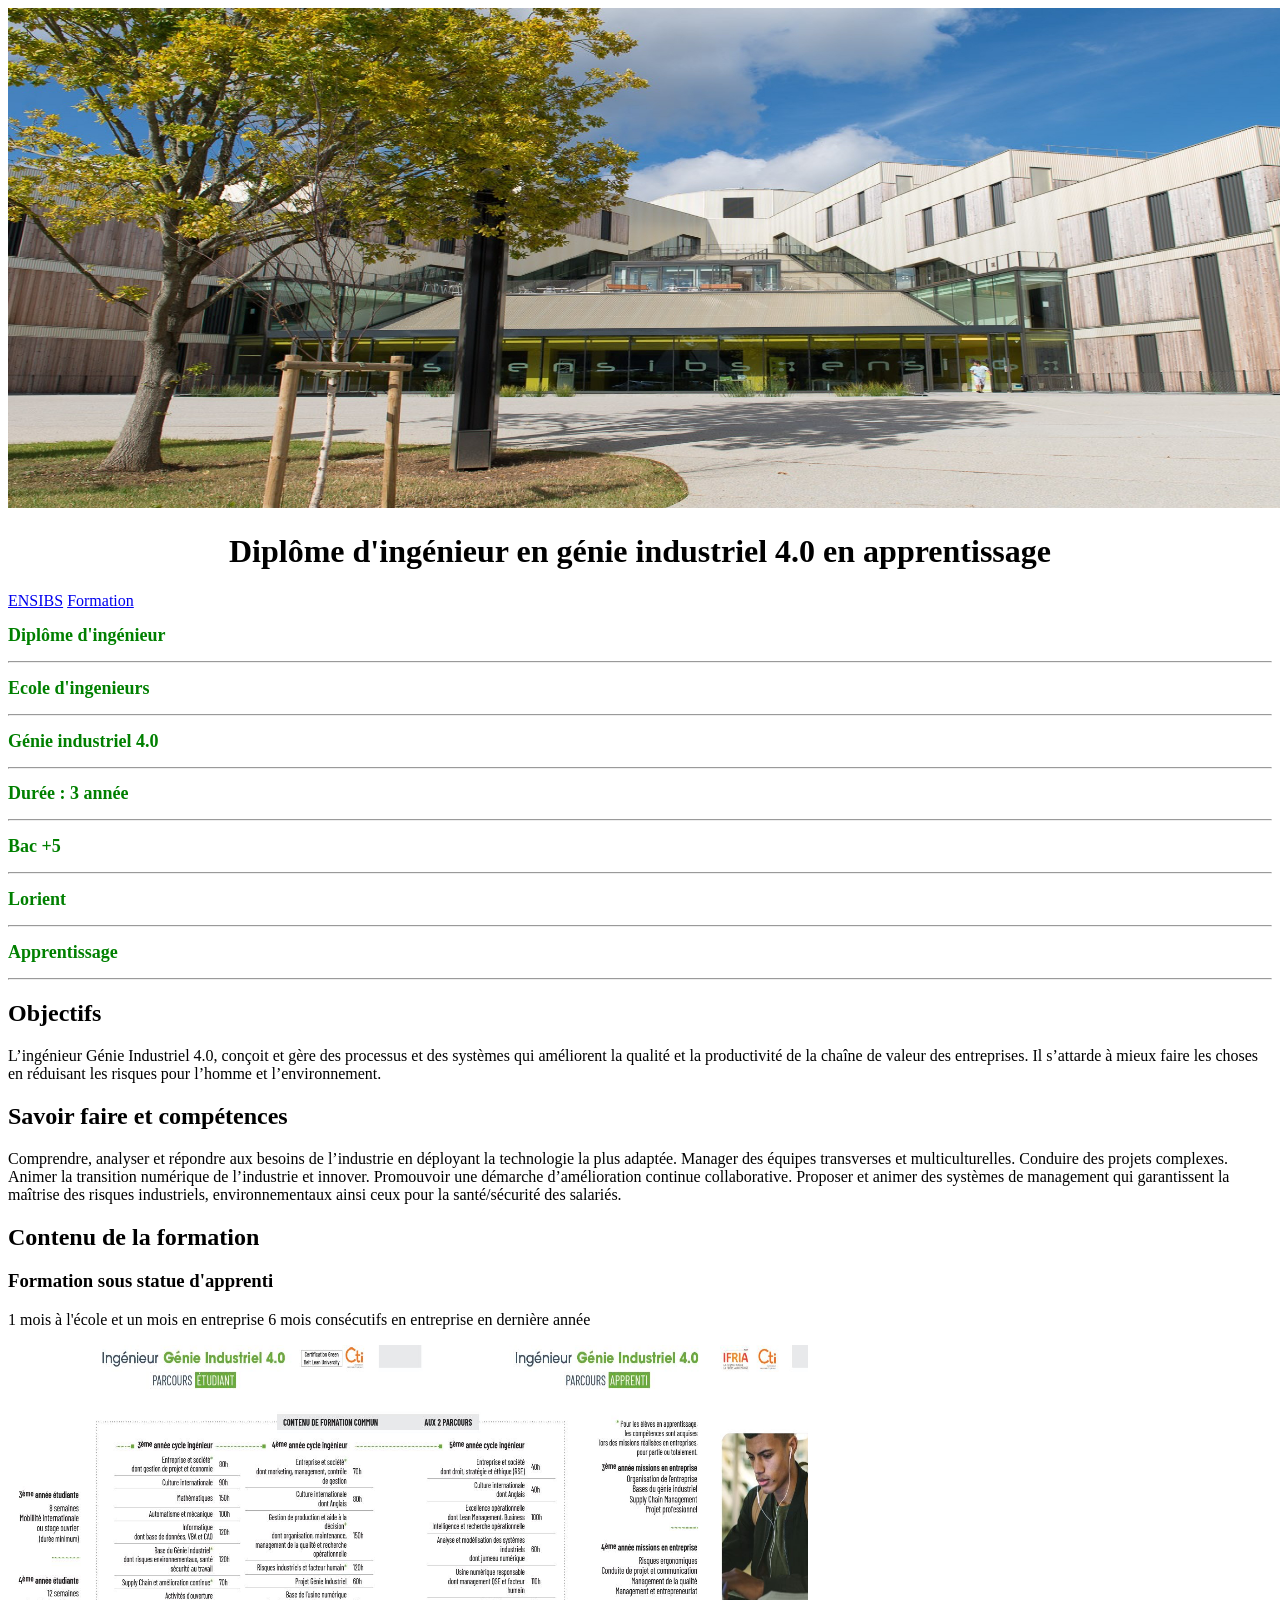
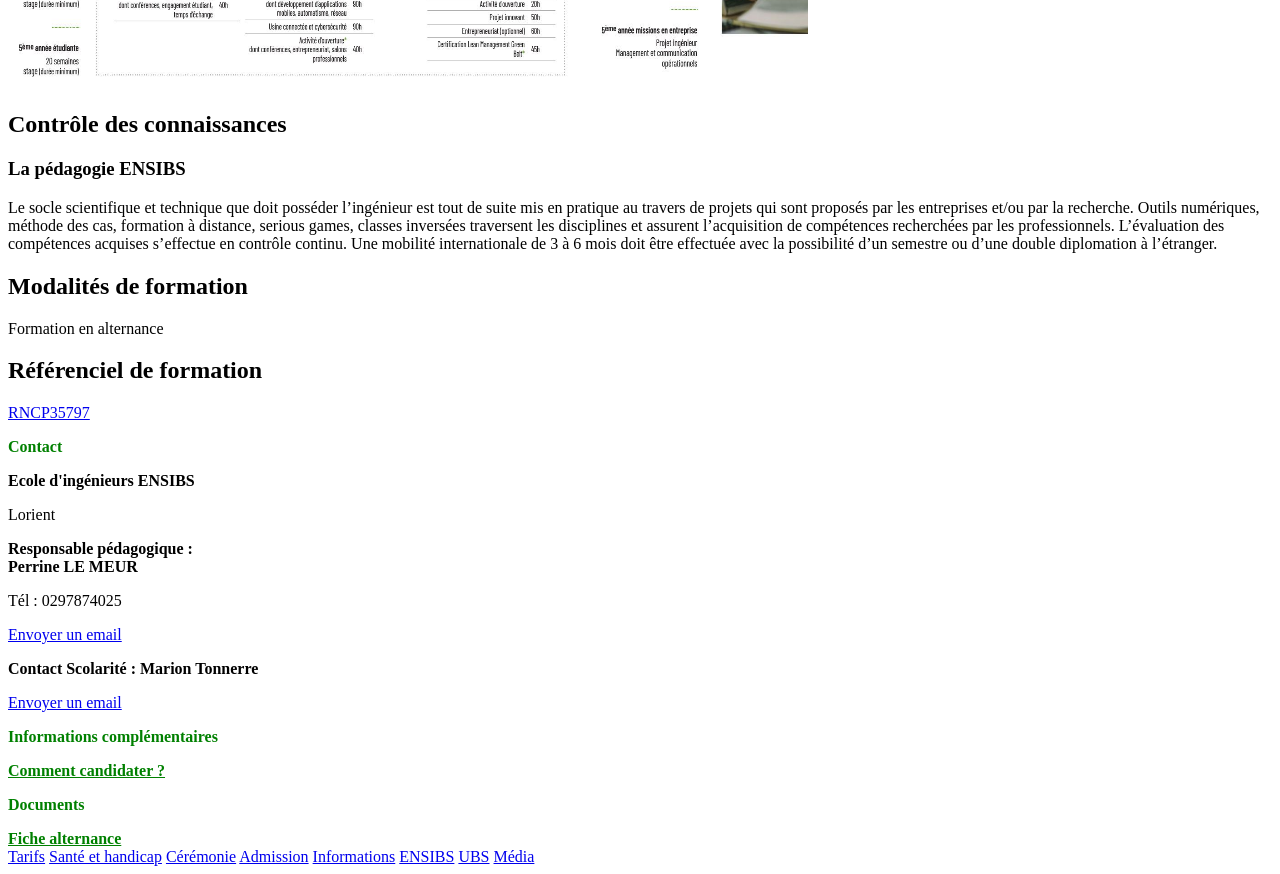
==== index.html @ 79ef966f "Rename Index.html to index.html" ====
<!DOCTYPE html>
<html lang="fr">
<head>
    <title>TP web</title>
    <!--insérer le favicon-->
    <link rel ="shortcut icon" href="icone.png">
    <!--insérer le CSS-->
    <link rel="stylesheet" href="style.css" >
    <meta name="viewport" content="width=device-width, initial-scale=1.0">
    <meta charset="UTF-8">
</head>
<body>
    <img src="ensibs.jpg" alt="image parcours" width="1500" height="500">
    <h1 style="text-align: center;"> Diplôme d'ingénieur en génie industriel 4.0 en apprentissage  </h1>
    <!--insérer un lien vers d'autres pages-->
    <div class="bouton-container"> 
        <a href="ensibs.html" class="bouton-style"ù>ENSIBS</a>
        <a href="https://www-ensibs.univ-ubs.fr/fr/formations/formations-d-ingenieurs/genie-industriel-4-0.html" class="bouton-style">Formation</a>
    </div>
    <div class="containerleftright">
        <div class="left">
            <h2 style="color: green; font-size: 18px">Diplôme d'ingénieur</h2>
            <hr>
            <h2 style="color: green; font-size: 18px">Ecole d'ingenieurs</h2>
            <hr>
            <h2 style="color: green; font-size: 18px">Génie industriel 4.0</h2>
            <hr>
            <h2 style="color: green; font-size: 18px">Durée : 3 année</h2>
            <hr>
        </div>
        <div class="right">
            <h2 style="color: green; font-size: 18px">Bac +5</h2>
            <hr>
            <h2 style="color: green; font-size: 18px">Lorient</h2>
            <hr>
            <h2 style="color: green; font-size: 18px">Apprentissage</h2>
            <hr>
        </div>
    </div>
    <div class="main">
      <div class="content">
    <h2> Objectifs </h2>
        <p>L’ingénieur Génie Industriel 4.0, conçoit et gère des processus et des systèmes qui améliorent la 
            qualité et la productivité de la chaîne de valeur des entreprises. Il s’attarde à mieux faire les 
            choses en réduisant les risques pour l’homme et l’environnement.</p>
    <h2> Savoir faire et compétences</h2>
            <P>Comprendre, analyser et répondre aux besoins de l’industrie en déployant la technologie la plus adaptée.
                Manager des équipes transverses et  multiculturelles.
                Conduire des projets complexes.
                Animer la transition numérique de l’industrie et innover.
                Promouvoir une démarche d’amélioration continue collaborative.
                Proposer et animer des systèmes de management qui garantissent la maîtrise des risques industriels, environnementaux ainsi ceux pour la santé/sécurité des salariés.</P>
    <h2> Contenu de la formation</h2>
        <h3>Formation sous statue d'apprenti</h3>
                <p>1 mois à l'école et un mois en entreprise

                    6 mois consécutifs en entreprise en dernière année</p>
        <img src="Génie industriel FISA FISE.jpg" alt="image parcours" width="800" height="342">
    <h2> Contrôle des connaissances</h2>
        <h3>La pédagogie ENSIBS</h3>
                <p>Le socle scientifique et technique que doit posséder l’ingénieur est tout de suite mis en pratique au travers de projets qui sont
                    proposés par les entreprises et/ou par la recherche.
                    Outils numériques, méthode des cas, formation à distance, serious games, classes inversées traversent les disciplines et assurent l’acquisition de compétences recherchées par les professionnels.
                    L’évaluation des compétences acquises s’effectue en contrôle continu.
                    Une mobilité internationale de 3 à 6 mois doit être effectuée avec la possibilité d’un semestre ou d’une double diplomation à l’étranger.</p> 
    <h2> Modalités de formation </h2>  
                    <p>Formation en alternance</p>
    <h2> Référenciel de formation </h2>  
                    <a href="https://www.francecompetences.fr/recherche/rncp/35797/" target="_blank">RNCP35797</a>
        </div>
    <div class ="sectionsleft">
        <div class="sectionleft">
            <p style="color: green; font-weight: bold;">Contact </p>
            <p style="font-weight: bold;">Ecole d'ingénieurs ENSIBS  </p>
            <p>Lorient</p>
            <p style=" font-weight: bold;">Responsable pédagogique : <br>
            Perrine LE MEUR</p>
             <p> Tél : 0297874025</p>
            <a href="mailto:perrine.le-meur@univ-ubs.fr" class="bouton-style">Envoyer un email</a>
             <p style="font-weight: bold;">Contact Scolarité : Marion Tonnerre  </p>
            <a href="mailto:marion.tonnerre@univ-ubs.fr" class="bouton-style">Envoyer un email</a>
        </div>
        <div class="sectionleft">
            <p style="color: green; font-weight: bold;">Informations complémentaires </p>
            <a href="https://www-ensibs.univ-ubs.fr/fr/rejoindre-l-ensibs/en-cycle-ingenieur/candidater-1.html" style= "color: green; font-weight:bold">Comment candidater ?</a>
        </div>
        <div class="sectionleft">
            <p style="color: green; font-weight: bold;">Documents </p>
            <a href="file:///C:/Users/Am%C3%A9d%C3%A9e/Downloads/2026_ING_GENIE%20INDUSTRIEL_p57%20(1).pdf" style= "color: green; font-weight:bold">Fiche alternance</a>
        </div>
        <a href="https://www.univ-ubs.fr/fr/formation-initiale-continue/tarifs.html" class="bouton-style">Tarifs</a>
        <a href="https://www.univ-ubs.fr/fr/vie-des-campus/sante/accompagnement-handicap.html" class="bouton-style">Santé et handicap</a>
        <a href="Cérémonie.html" class="bouton-style" style="width:210px;">Cérémonie</a>
        <a href="Admission.html" class="bouton-style" style="width:210px;">Admission</a>
        <a href="Info.html" class="bouton-style" style="width:210px;">Informations</a>
        <a href="style%20ensibs.html" class="bouton-style" style="width:210px;"> ENSIBS</a>
        <a href="UBS.html" class="bouton-style" style="width:210px;">UBS</a>
        <a href="Média.html" class="bouton-style" style="width:210px;">Média</a>
    </div>
    </div>
</html>
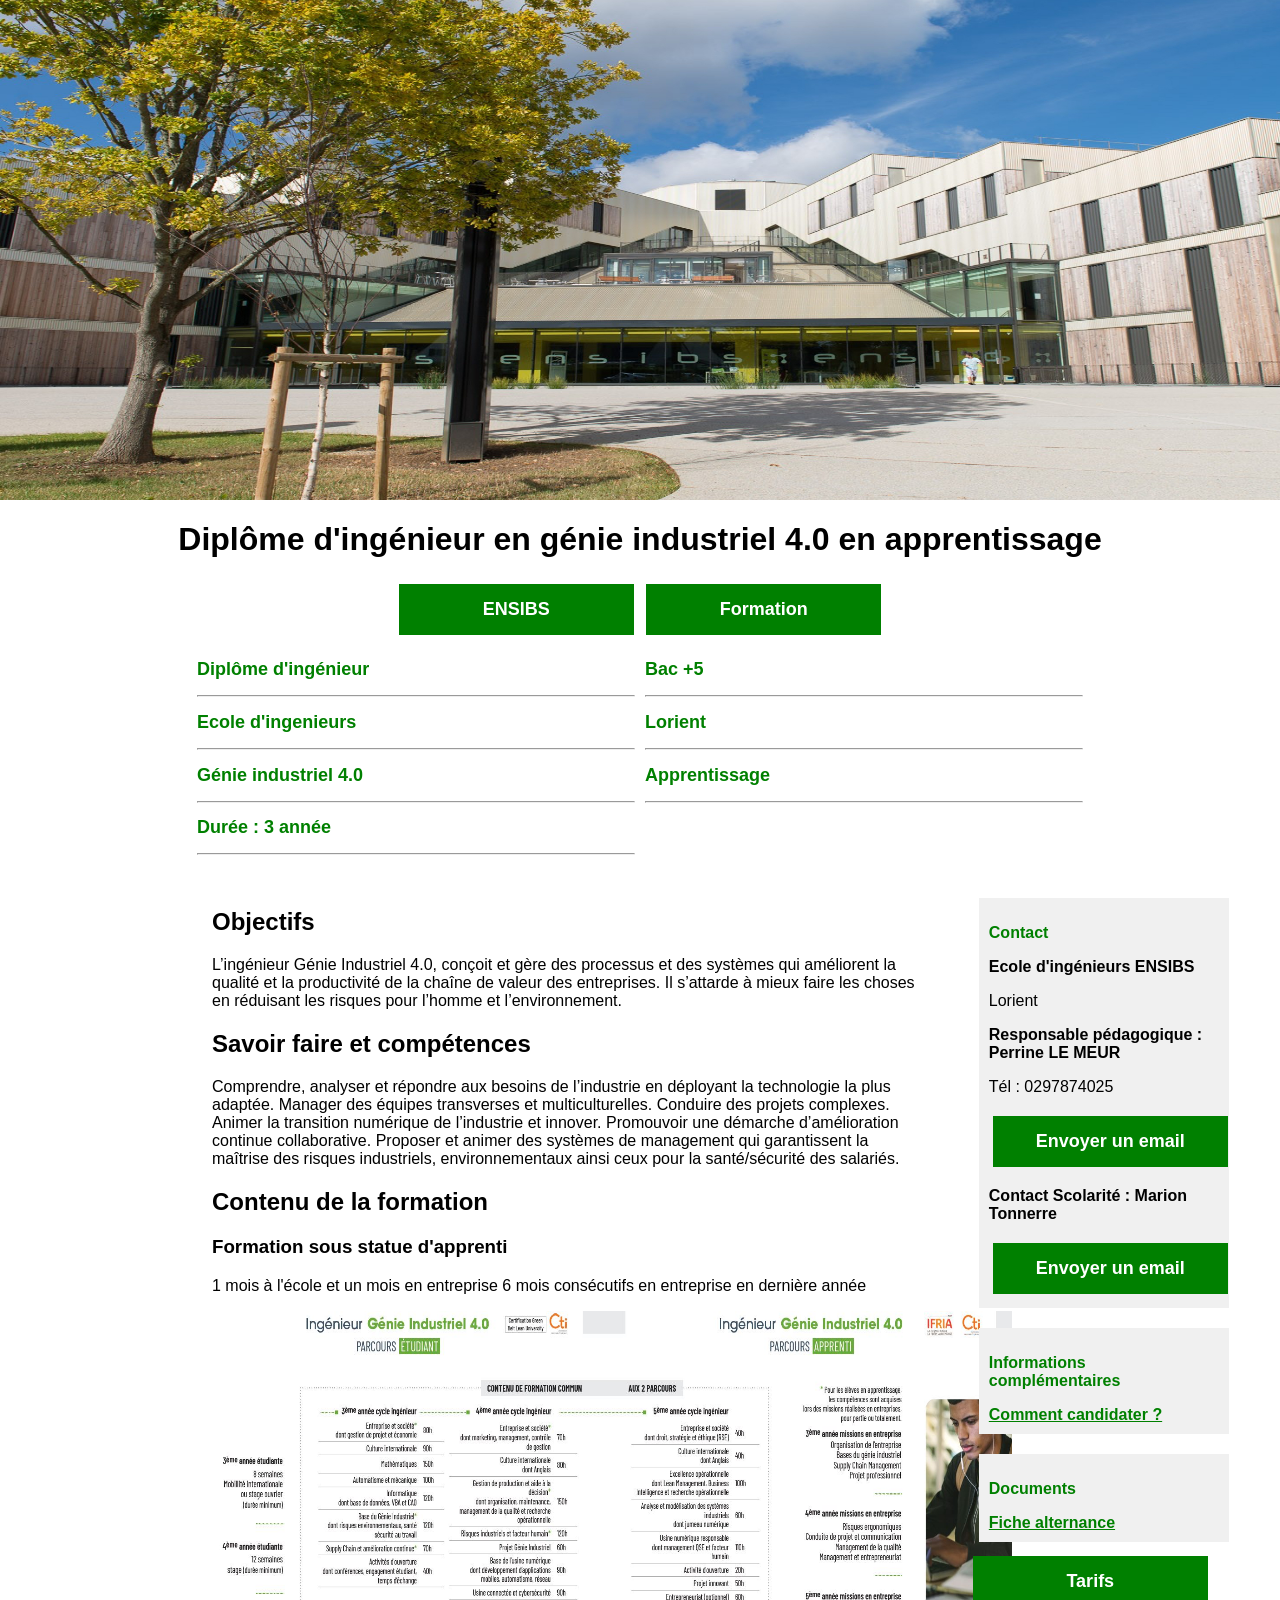
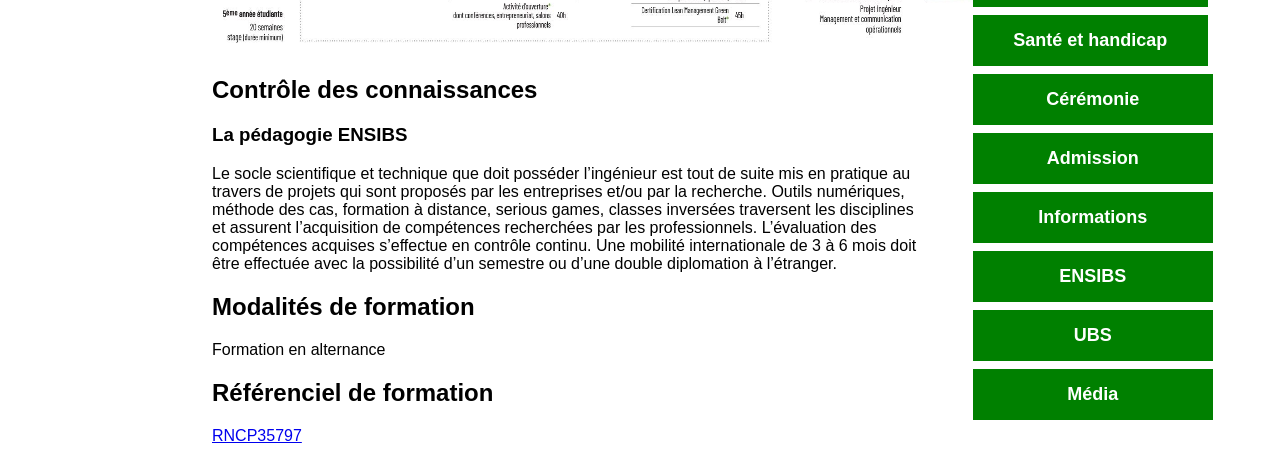
==== commit 25a7f808: "Update index.html" ====
--- a/index.html
+++ b/index.html
@@ -5,7 +5,7 @@
     <!--insérer le favicon-->
     <link rel ="shortcut icon" href="icone.png">
     <!--insérer le CSS-->
-    <link rel="stylesheet" href="style.css" >
+    <link rel="stylesheet" href="style.CSS" >
     <meta name="viewport" content="width=device-width, initial-scale=1.0">
     <meta charset="UTF-8">
 </head>
--- a/style.CSS
+++ b/style.CSS
@@ -0,0 +1,419 @@
+.bouton-style {
+    background-color: green; /* Green background */
+    border : none; /* No border */
+    color : white; /* White text */
+    padding : 15px; /* Padding */
+    text-align : center; /* Centered text */
+    text-decoration : none; /* No underline */
+    font-size : 18px; /* Font size */
+    margin : 4px; /* Margin */
+    cursor : pointer; /* Pointer cursor on hover */
+    font-weight: bold; /* Bold text */
+    display: inline-block; /* Display as inline-block */
+    width: 205px; 
+}
+
+.bouton-container {
+    width : 70%; /* Set the width of the container */
+    text-align: center; /* Center the container */
+    margin: auto; /* Add some top margin */
+}
+
+.containerleftright {
+    display: flex; /* Use flexbox for layout */
+    justify-content: space-between; /* Space between items */
+    width: 70%; /* Set the width of the container */
+    margin: 0 auto; /* Center the container */
+}
+.left, .right {
+    width: 60%; /* Set the width of left and right sections */
+    padding: 5px; /* Add padding */
+}
+.main {
+display: flex; /* Use flexbox for layout */
+    flex : 1; /* Allow the main section to grow and fill available space */
+    width: 70%; /* Set the width of the main section */
+    margin: auto; /* Center the main section */       
+}
+
+.content {
+    width: 80%; /* Set the width of the content */
+    padding : 20px; /* Add padding */
+}
+
+.sectionsleft {
+    width: 40%; /* Set the width of the left section */
+    display: flex; /* Use flexbox for layout */
+    flex-direction: column; /* Stack items vertically */    
+    padding: 20px; /* Add padding */
+}
+
+.sectionleft {
+    background-color: #f0f0f0; /* Light gray background */
+    width : 230px; /* Set the width of each section */
+    padding: 10px; /* Add padding */
+    margin : 10px; /* Add margin between sections */
+}
+
+.containerceremony{
+width: 70%;
+margin: auto; /* Centre le contenu horizontalement*/
+}
+.button-ceremony{
+background-color: green;/* Couleur de fond du boutton*/
+color: white;/*Couleur du texte*/
+border: 5px solid black;/*Bordure dorée*/
+padding: 15px 40px;/* Espacement intérieur*/
+text-align: center;/*Alignement du texte*/
+font-size: 18px;/*Taille de la police*/
+font-weight: bold;/* Poids de la police*/
+margin: 10px 60px;/*Marges*/
+border-radius: 10px;/* 10: coins arrondis*/
+box-shadow: 0 10px 15px green;/* 0:effet, Ombre*/
+text-align: center;/*Alignement du texte*/
+}
+
+.container_informations{
+width: 80%;
+margin: 2px auto; /*Centre le contenu*/
+padding: 30px;
+}
+table, th, td {
+border: 1px solid black;
+border-collapse: collapse; /*bordures adjacentes des cellules*/
+}
+th{
+text-align: left;
+}
+/*Table2*/
+caption{
+caption-side: top;/*Légende au-dessus du tableau*/
+font-size: 18px;
+margin-bottom: 10px;/*Espace entre la légende et le tableau*/
+font-weight: bold;
+text-align: center;/*Centrer la légende*/
+color: green; /*Couleur verte*/
+}
+
+.bannière_admission{
+background-color: rgb(66, 210, 243); /* Couleur de fond de la bannière */
+color: black; /* Couleur du texte */
+text-align: center; /* Alignement du texte */
+padding: 20px; /* Espacement intérieur */
+font-size: 45px; /* Taille de la police */
+font-weight: bold; /* Poids de la police */
+width: 100%; /* Largeur de la bannière */
+padding: 20px; /* Espacement intérieur */
+margin: 0 auto; /* Centrer la bannière */
+margin-bottom: 20px; /* Espace en dessous de la bannière */
+}
+
+
+#bouton-actualites {
+    background-color: rgb(66, 210, 243); /* Couleur de fond de la bannière */
+    color: black; /* Couleur du texte */
+    text-align: center; /* Alignement du texte */
+    padding: 20px; /* Espacement intérieur */
+    font-size: 20px; /* Taille de la police */
+    font-weight: bold; /* Poids de la police */
+    width: 40%; /* Largeur de la bannière */
+    padding: 20px; /* Espacement intérieur */
+    margin: 0 auto; /* Centrer la bannière */
+    margin-bottom: 20px; /* Espace en dessous de la bannière */
+}
+
+
+
+.container_informations{
+    width: 80%;
+    margin: 2px auto; /*Centre le contenu*/
+    padding: 30px;
+}
+table, th, td {
+    border: 1px solid black;
+    border-collapse: collapse; /*bordures adjacentes des cellules*/
+}
+th{
+    text-align: left;
+}
+
+/*Table2*/
+caption{
+    caption-side: top;/*Légende au-dessus du tableau*/
+    font-size: 18px;
+    margin-bottom: 10px;/*Espace entre la légende et le tableau*/
+    font-weight: bold;
+    text-align: center;/*Centrer la légende*/
+    color: green; /*Couleur verte*/
+}
+
+/*Styles spcifiques pour le troisième tableau*/
+.third-table{
+    border: 1px solid;
+    border-collapse: collapse;
+}
+.third-table tr:nth-child(even){
+    background-color: rgba(150,212, 212, 0.4);
+
+}
+.third-table th:nth-child(even), .third-table td:nth-child(even){
+    background-color: rgba(150,212, 212, 0.4);
+    
+}
+
+/*Élément avec Id "myfooter"*/
+/* Le "#" est le pointeur de l'Id
+Le "." celui de la classe*/
+#myfooter{
+    background-color:lightblue;
+    color: black;
+    padding: 40px;
+    text-align: center;
+}
+/*Pied de page avec bouton*/
+#titre-principal{
+    font-size: 36px;
+    text-align: center;
+    margin-top: 20px;
+    text-transform: uppercase;/*Transformer le texte en majuscule et LOWERCASE pour minuscule*/
+    letter-spacing: 2px;
+}
+#titre-principal:hover{/*Styles lorsque l'élément "myfooter"est survolé*/
+    color:green;
+}
+#bouton-actualites{
+    display: block; /*Afficher tant que bloc pour occuper toute la largeur*/
+    margin: 50px auto;
+    cursor: pointer;
+    background-color: lightblue; /*Couleur de fond du bouton*/
+    color: black;/* Couleur du texte*/
+    border: 5px solid black; /*Bordure*/
+    padding: 15px 40px;/*Espacemnt intérieur*/
+    text-align: center; /*Alignement du texte*/
+    font-size: 22px;/*Taille de la police*/
+    font-weight: bold;/*Poids de la police*/
+    font-family: 'Times New Roman';/*Typographie*/
+}
+#bouton-actualites:hover{
+    background-color:green;
+}
+
+#Retrouver_nous{
+background-color: lightblue;/* Couleur de fond du boutton*/
+color: black;/*Couleur du texte*/
+border: 5px solid black;/*Bordure dorée*/
+padding: 15px 40px;/* Espacement intérieur*/
+text-align: center;/*Alignement du texte*/
+font-size: 18px;/*Taille de la police*/
+font-weight: bold;/* Poids de la police*/
+margin: 0 auto; /* Centrer le bouton horizontalement */
+display: inline-block; /* Afficher le bouton en tant qu'élément en ligne */
+width: fit-content; /* Ajuster la largeur du bouton en fonction de son contenu */
+max-width: max-content; /* Empêcher le bouton de dépasser la largeur de son contenu */
+border-radius: 10px;/* 10: coins arrondis*/
+box-shadow: 0 10px 15px green;/* 0:effet, Ombre*/
+text-align: center;/*Alignement du texte*/
+}
+
+        
+        
+body.UBS-page {
+  background-color: #001f3f; 
+  margin: 0;
+  padding: 0;
+  color: white; 
+  font-family: Arial;
+}
+.top-UBS {
+  display: flex;
+  align-items: center;         
+  padding: 20px ;
+  background-color: white;  
+}
+.photo-section {
+    display: flex;
+    justify-content: center;
+    gap: 40px;
+    padding: 40px;
+    flex-wrap: wrap;
+}
+.photo-container {
+    width: 300px;
+    height: 220px;
+}
+.photo-container img {
+    width: 100%;
+    height: 100%;
+}
+.photo-container .titre {
+    background: black; 
+    color: white;
+    width: 100%;
+    text-align: center;
+    padding: 10px;
+    font-size: 16px;
+}
+
+.description-section {
+    margin-top: 30px;
+    padding: 20px;
+    text-align: center;
+    font-size: 18px;
+    background-color: white;
+    border-radius: 10px;
+    max-width: 800px;
+    margin-left: auto;
+    margin-right: auto;
+    color: navy; 
+}
+
+
+
+html,body{
+            height: 100%;
+            margin: 0; /*supprimer les marges*/
+            padding: 0;/*Supprimer les espacements*/
+}
+body{
+            font-family: Arial;
+            display: flex;
+            flex-direction: column;
+            background-color: white;
+}
+header, footer{
+            background-color: #004d00;
+            color: white;
+            text-align: center;
+            padding: 20px;
+}
+header{
+            font-size: 32px;
+}
+footer{
+            font-size: 16px;
+}
+.container{
+            flex: 1;
+            display: grid; 
+            width: 100%; 
+            margin: 0;       
+}
+nav, article{
+            padding: 20px;
+}
+nav{
+            background-color: whitesmoke;
+            flex: 1;
+            font-size: 15px;
+}
+article{
+            background-color: white;
+            font-size: 18px;
+}
+nav ul{
+            list-style-type: none;/*Supprimer les puces ou numéros par défaut(ordonnée ou non)*/
+            padding: 0;
+}
+nav ul li{
+            flex: 1;
+}
+nav ul li a {
+            color: black;
+            font-size: 18px;
+            padding: 15px;
+            border: 1px solid whitesmoke;
+            border-radius: 5px;
+            text-align: center;
+            width: 100%;
+            box-sizing: border-box;/*la largeur et la hauteur incluent les bordures et les espacements
+            internes*/
+}
+nav ul li a:hover{
+            background-color: #004d00;
+            color: white;
+}
+.btn {
+            display: inline-block; /*élément en ligne*/
+            padding: 15px 25px;
+            margin: 5px 0;
+            font-size: 18px;
+            text-align: center;
+            color: white;
+            background-color: #004d00;
+            border-radius: 5px;
+            text-decoration: none;/*enlever le soulignement du texte*/
+        }
+.btn:hover{
+            background-color: #003300;
+        }
+
+@media (min-width: 600px){/*règle de média apploquée lorsque la largeur de l"écran est d'au moins 600 pixels*/
+.container{
+                grid-template-columns: 20% 80%;/*deux colonnes*/
+                grid-template-rows: none;/*aucune ligne*/
+            }
+nav{
+                order: 1;/*Placé en premier dans l'ordre de la grille*/
+            }
+article{
+            order: 2;    
+            }
+}
+
+.containerleftright2 {
+    display: flex;
+    justify-content: space-between;
+    grid-template-columns: 20% 80%;/*deux colonnes*/
+    grid-template-rows: none;/*aucune ligne*/
+}
+
+.left2 {
+    width: 20%;
+    padding: 5px;
+    background-color: lightgrey;
+}
+
+.right2 {
+    width: 80%;
+    padding: 5px;
+}
+
+header{
+    background-color:darkgreen ;
+    text-align: center;
+}
+footer{
+    background-color:darkgreen ;
+    text-align: center;
+}
+
+ .containerMedia {
+      width: 70%;
+      margin: auto; 
+      align-items: center;   
+      text-align: center;
+  }
+  .video-container {
+    display: flex;/*diviser la section */
+    align-items: center;
+}
+.video {
+    flex: 1; /*ajouter une sous-section */
+    margin: 10px;
+}
+#button-média {
+  display: inline-block; /*centrer*/
+  margin: 20px auto;
+  border: black;
+  cursor: pointer;                                                                          
+  background-color: lightblue; 
+  color: black; 
+  border: 5px solid black;
+  border-radius: 6px;
+  padding: 15px 40px; 
+  text-align: center; 
+  font-size: 22px; 
+  font-weight: bold; 
+  font-family: 'Times New Roman'; 
+}
+
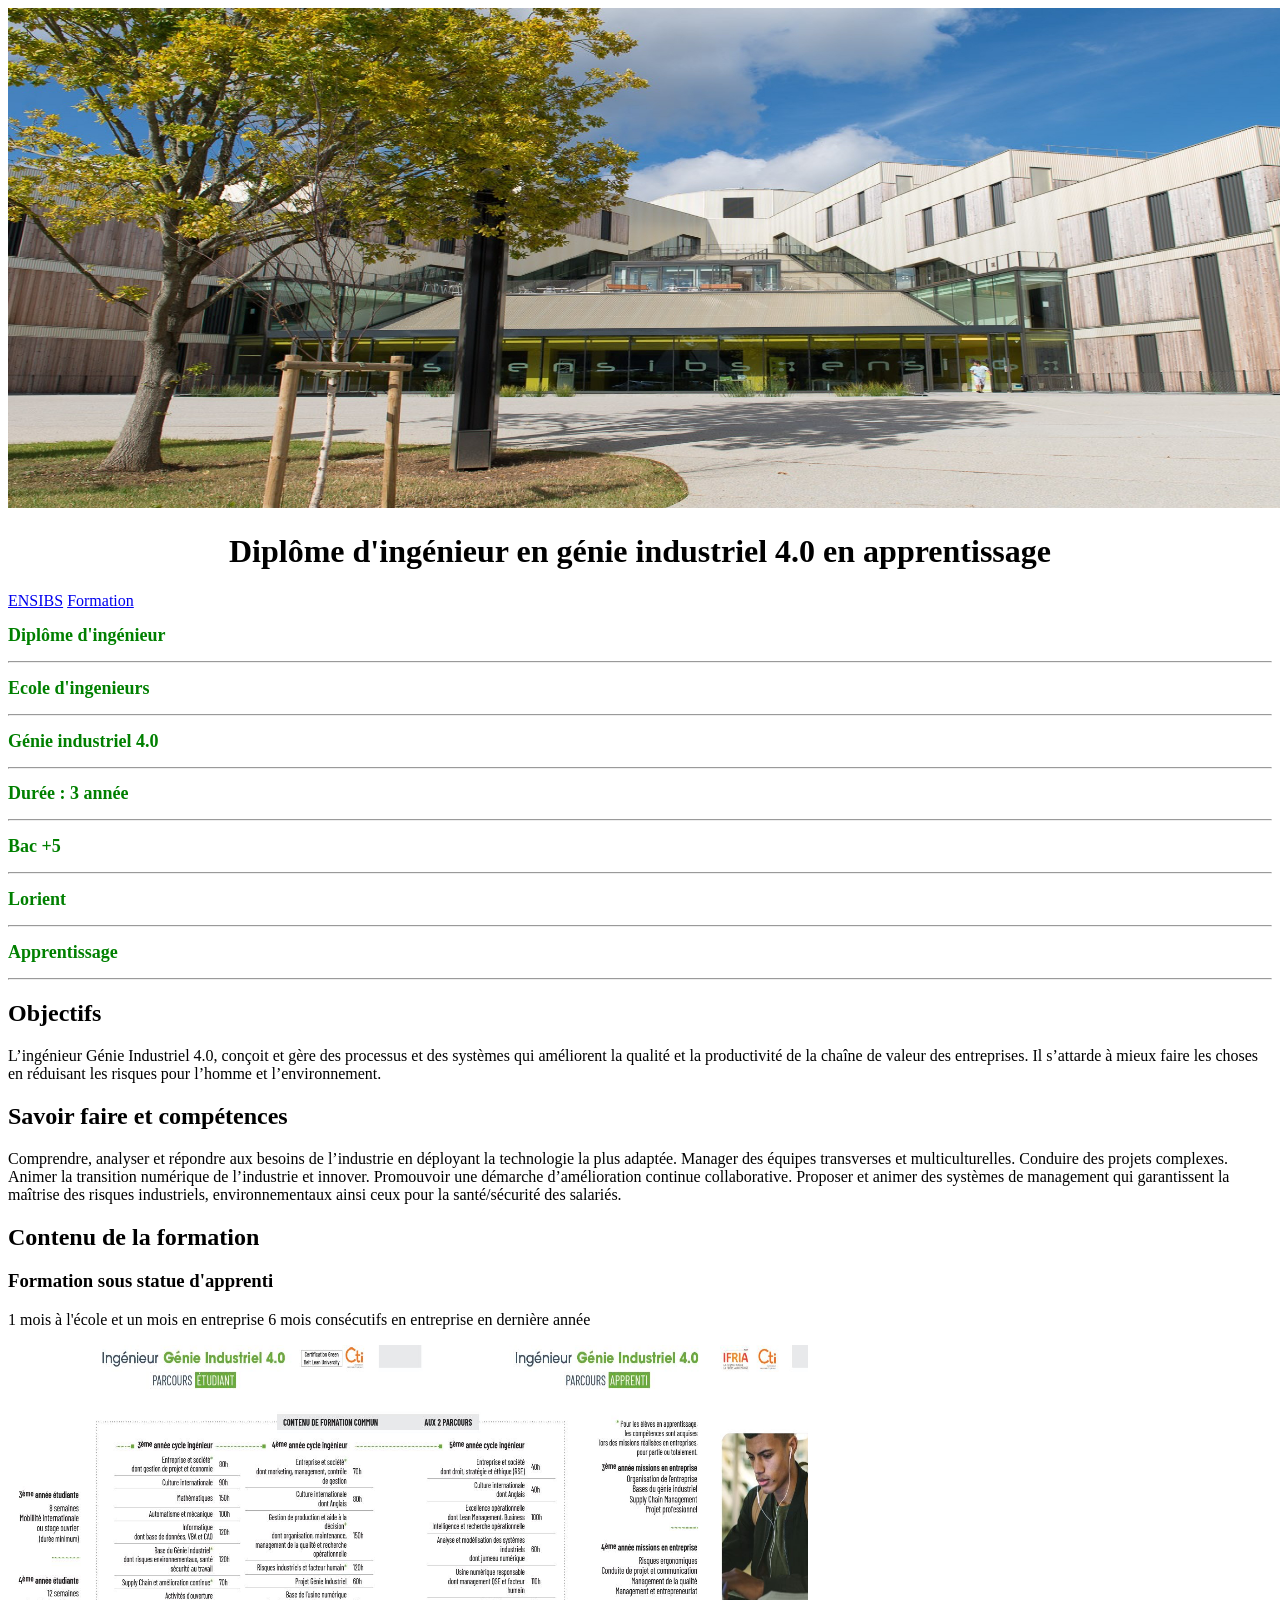
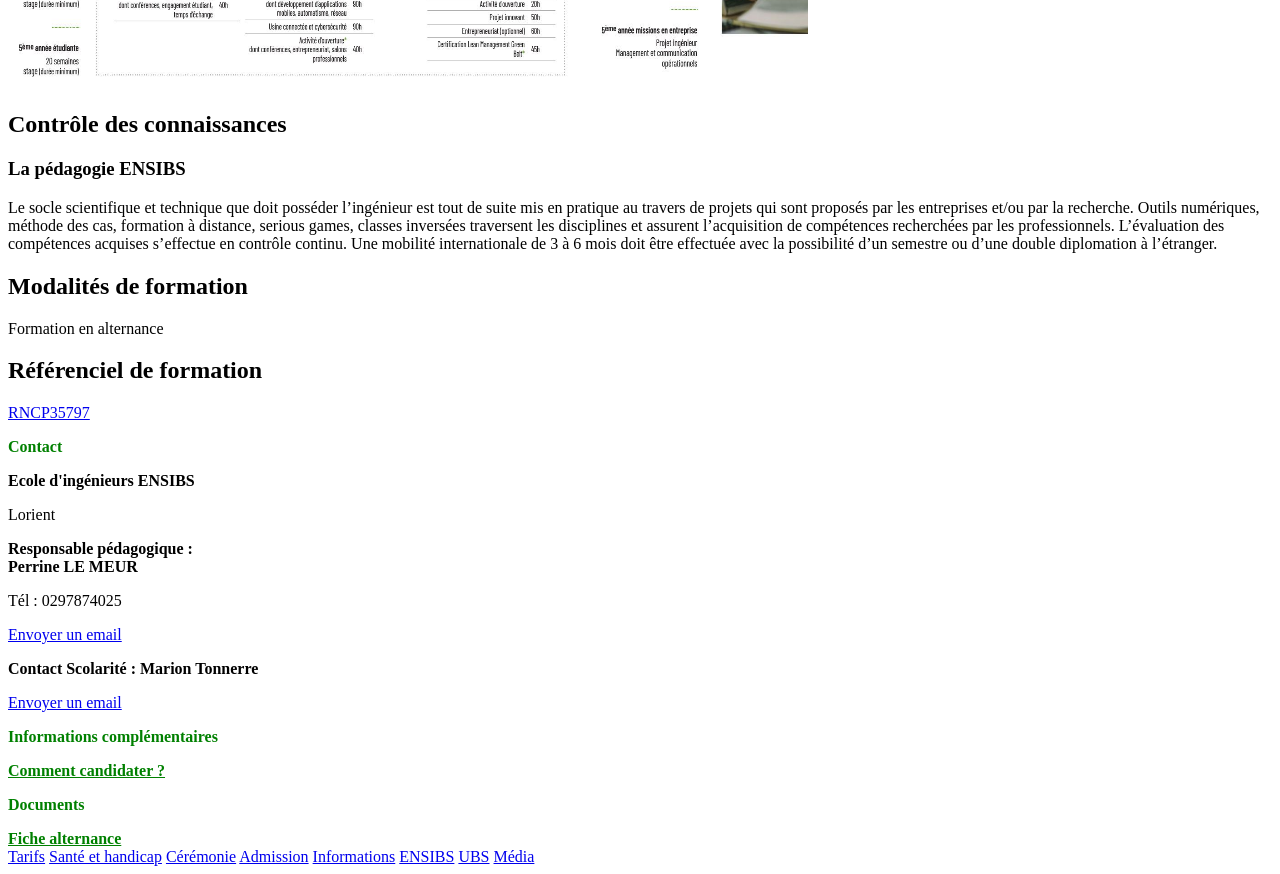
==== commit 7eff7f45: "Update index.html" ====
--- a/index.html
+++ b/index.html
@@ -5,7 +5,7 @@
     <!--insérer le favicon-->
     <link rel ="shortcut icon" href="icone.png">
     <!--insérer le CSS-->
-    <link rel="stylesheet" href="style.CSS" >
+    <link rel="stylesheet" href="style.css" >
     <meta name="viewport" content="width=device-width, initial-scale=1.0">
     <meta charset="UTF-8">
 </head>
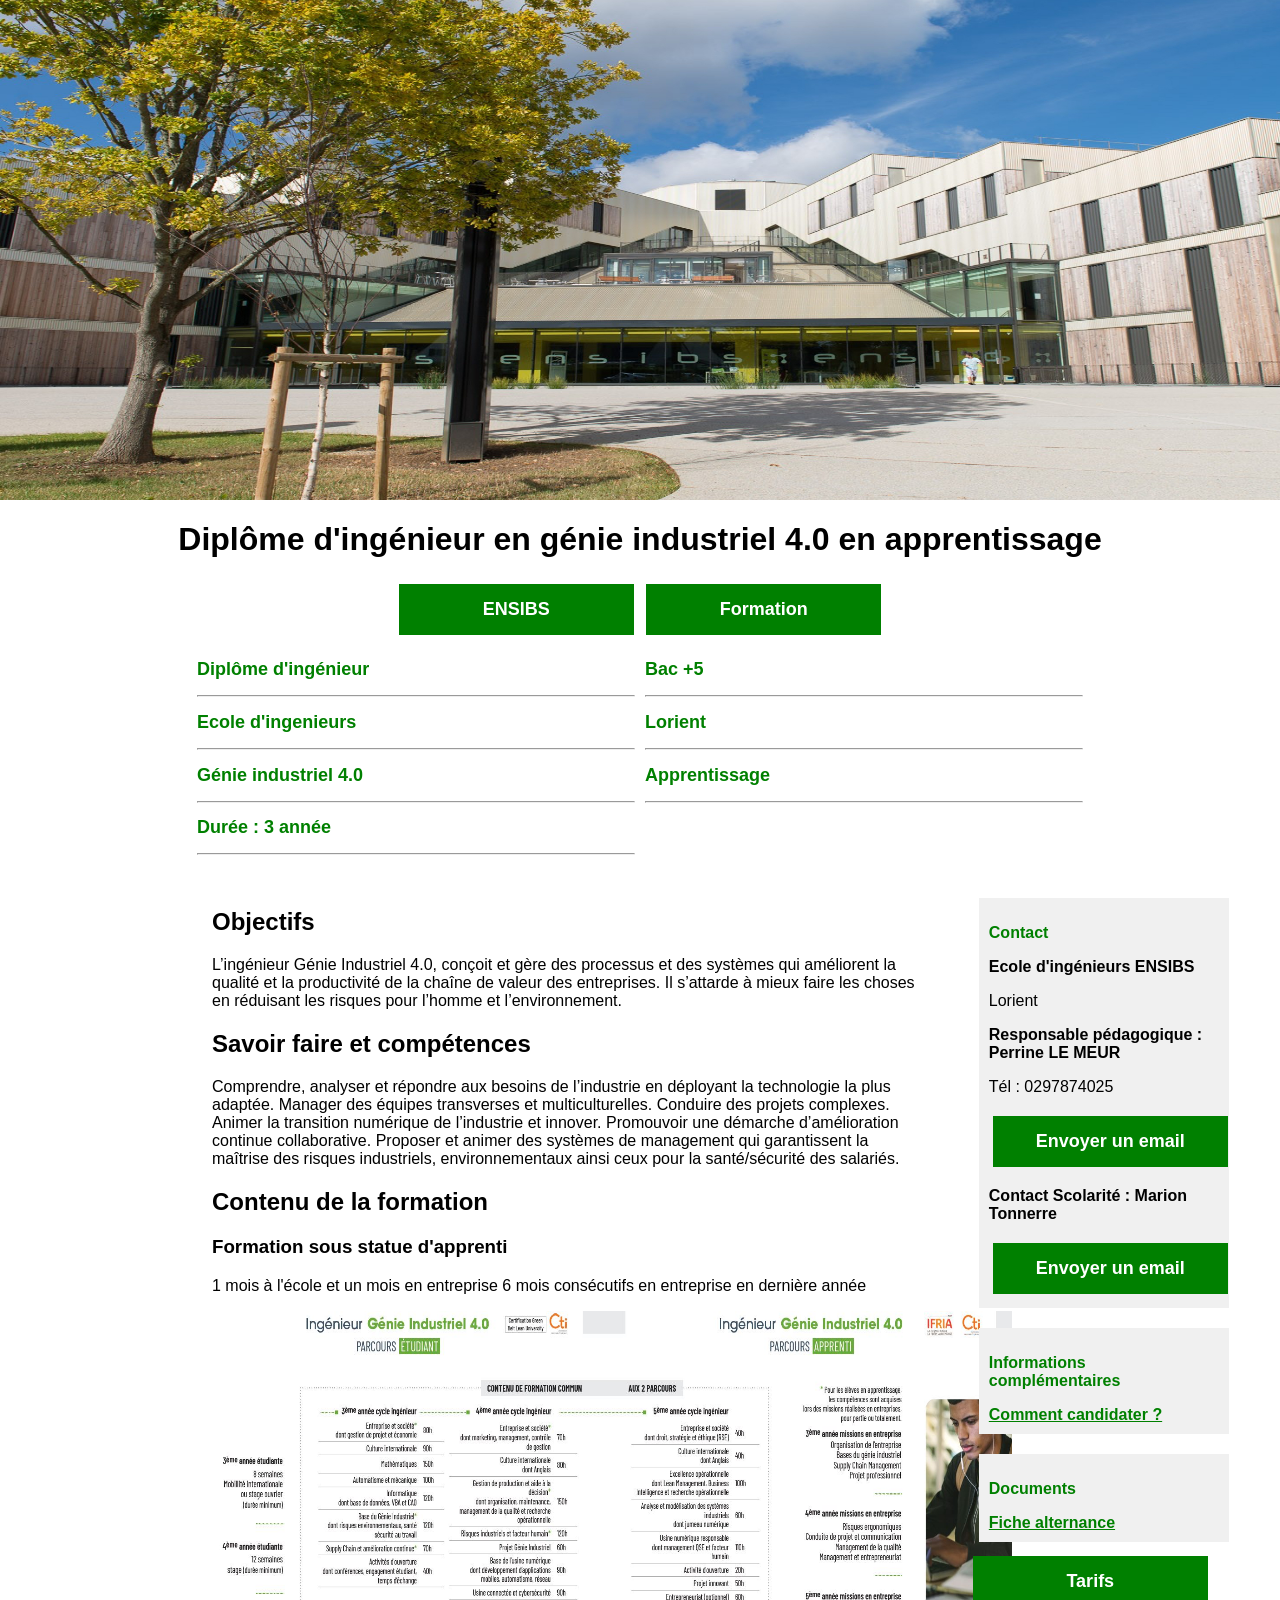
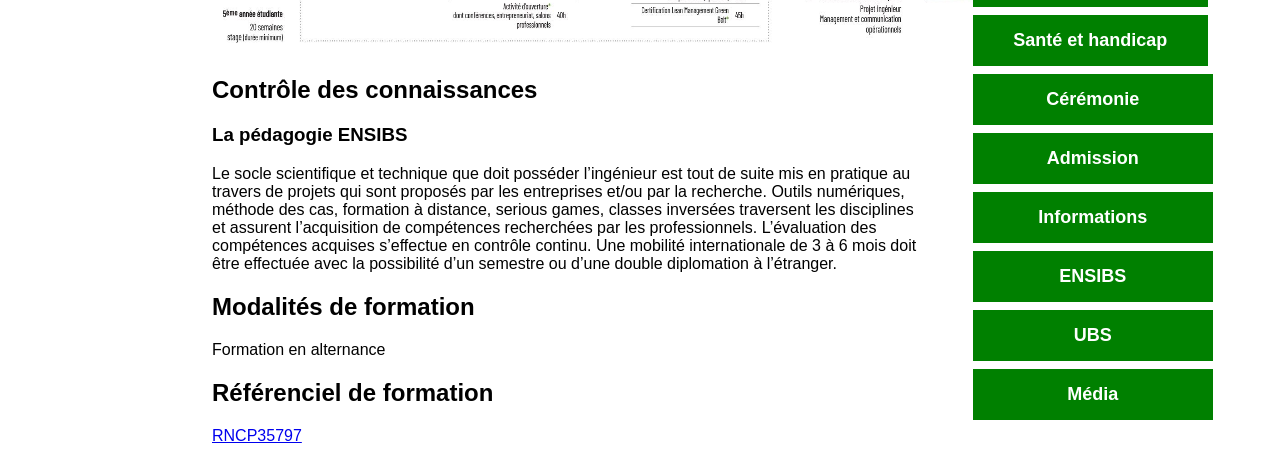
==== commit 5af1718e: "Fix HTML encoding issues in index.html" ====
--- a/index.html
+++ b/index.html
@@ -92,7 +92,7 @@
         <a href="https://www.univ-ubs.fr/fr/vie-des-campus/sante/accompagnement-handicap.html" class="bouton-style">Santé et handicap</a>
         <a href="Cérémonie.html" class="bouton-style" style="width:210px;">Cérémonie</a>
         <a href="Admission.html" class="bouton-style" style="width:210px;">Admission</a>
-        <a href="Info.html" class="bouton-style" style="width:210px;">Informations</a>
+        <a href="Info.html.html" class="bouton-style" style="width:210px;">Informations</a>
         <a href="style%20ensibs.html" class="bouton-style" style="width:210px;"> ENSIBS</a>
         <a href="UBS.html" class="bouton-style" style="width:210px;">UBS</a>
         <a href="Média.html" class="bouton-style" style="width:210px;">Média</a>
--- a/style.css
+++ b/style.css
@@ -0,0 +1,419 @@
+.bouton-style {
+    background-color: green; /* Green background */
+    border : none; /* No border */
+    color : white; /* White text */
+    padding : 15px; /* Padding */
+    text-align : center; /* Centered text */
+    text-decoration : none; /* No underline */
+    font-size : 18px; /* Font size */
+    margin : 4px; /* Margin */
+    cursor : pointer; /* Pointer cursor on hover */
+    font-weight: bold; /* Bold text */
+    display: inline-block; /* Display as inline-block */
+    width: 205px; 
+}
+
+.bouton-container {
+    width : 70%; /* Set the width of the container */
+    text-align: center; /* Center the container */
+    margin: auto; /* Add some top margin */
+}
+
+.containerleftright {
+    display: flex; /* Use flexbox for layout */
+    justify-content: space-between; /* Space between items */
+    width: 70%; /* Set the width of the container */
+    margin: 0 auto; /* Center the container */
+}
+.left, .right {
+    width: 60%; /* Set the width of left and right sections */
+    padding: 5px; /* Add padding */
+}
+.main {
+display: flex; /* Use flexbox for layout */
+    flex : 1; /* Allow the main section to grow and fill available space */
+    width: 70%; /* Set the width of the main section */
+    margin: auto; /* Center the main section */       
+}
+
+.content {
+    width: 80%; /* Set the width of the content */
+    padding : 20px; /* Add padding */
+}
+
+.sectionsleft {
+    width: 40%; /* Set the width of the left section */
+    display: flex; /* Use flexbox for layout */
+    flex-direction: column; /* Stack items vertically */    
+    padding: 20px; /* Add padding */
+}
+
+.sectionleft {
+    background-color: #f0f0f0; /* Light gray background */
+    width : 230px; /* Set the width of each section */
+    padding: 10px; /* Add padding */
+    margin : 10px; /* Add margin between sections */
+}
+
+.containerceremony{
+width: 70%;
+margin: auto; /* Centre le contenu horizontalement*/
+}
+.button-ceremony{
+background-color: green;/* Couleur de fond du boutton*/
+color: white;/*Couleur du texte*/
+border: 5px solid black;/*Bordure dorée*/
+padding: 15px 40px;/* Espacement intérieur*/
+text-align: center;/*Alignement du texte*/
+font-size: 18px;/*Taille de la police*/
+font-weight: bold;/* Poids de la police*/
+margin: 10px 60px;/*Marges*/
+border-radius: 10px;/* 10: coins arrondis*/
+box-shadow: 0 10px 15px green;/* 0:effet, Ombre*/
+text-align: center;/*Alignement du texte*/
+}
+
+.container_informations{
+width: 80%;
+margin: 2px auto; /*Centre le contenu*/
+padding: 30px;
+}
+table, th, td {
+border: 1px solid black;
+border-collapse: collapse; /*bordures adjacentes des cellules*/
+}
+th{
+text-align: left;
+}
+/*Table2*/
+caption{
+caption-side: top;/*Légende au-dessus du tableau*/
+font-size: 18px;
+margin-bottom: 10px;/*Espace entre la légende et le tableau*/
+font-weight: bold;
+text-align: center;/*Centrer la légende*/
+color: green; /*Couleur verte*/
+}
+
+.bannière_admission{
+background-color: rgb(66, 210, 243); /* Couleur de fond de la bannière */
+color: black; /* Couleur du texte */
+text-align: center; /* Alignement du texte */
+padding: 20px; /* Espacement intérieur */
+font-size: 45px; /* Taille de la police */
+font-weight: bold; /* Poids de la police */
+width: 100%; /* Largeur de la bannière */
+padding: 20px; /* Espacement intérieur */
+margin: 0 auto; /* Centrer la bannière */
+margin-bottom: 20px; /* Espace en dessous de la bannière */
+}
+
+
+#bouton-actualites {
+    background-color: rgb(66, 210, 243); /* Couleur de fond de la bannière */
+    color: black; /* Couleur du texte */
+    text-align: center; /* Alignement du texte */
+    padding: 20px; /* Espacement intérieur */
+    font-size: 20px; /* Taille de la police */
+    font-weight: bold; /* Poids de la police */
+    width: 40%; /* Largeur de la bannière */
+    padding: 20px; /* Espacement intérieur */
+    margin: 0 auto; /* Centrer la bannière */
+    margin-bottom: 20px; /* Espace en dessous de la bannière */
+}
+
+
+
+.container_informations{
+    width: 80%;
+    margin: 2px auto; /*Centre le contenu*/
+    padding: 30px;
+}
+table, th, td {
+    border: 1px solid black;
+    border-collapse: collapse; /*bordures adjacentes des cellules*/
+}
+th{
+    text-align: left;
+}
+
+/*Table2*/
+caption{
+    caption-side: top;/*Légende au-dessus du tableau*/
+    font-size: 18px;
+    margin-bottom: 10px;/*Espace entre la légende et le tableau*/
+    font-weight: bold;
+    text-align: center;/*Centrer la légende*/
+    color: green; /*Couleur verte*/
+}
+
+/*Styles spcifiques pour le troisième tableau*/
+.third-table{
+    border: 1px solid;
+    border-collapse: collapse;
+}
+.third-table tr:nth-child(even){
+    background-color: rgba(150,212, 212, 0.4);
+
+}
+.third-table th:nth-child(even), .third-table td:nth-child(even){
+    background-color: rgba(150,212, 212, 0.4);
+    
+}
+
+/*Élément avec Id "myfooter"*/
+/* Le "#" est le pointeur de l'Id
+Le "." celui de la classe*/
+#myfooter{
+    background-color:lightblue;
+    color: black;
+    padding: 40px;
+    text-align: center;
+}
+/*Pied de page avec bouton*/
+#titre-principal{
+    font-size: 36px;
+    text-align: center;
+    margin-top: 20px;
+    text-transform: uppercase;/*Transformer le texte en majuscule et LOWERCASE pour minuscule*/
+    letter-spacing: 2px;
+}
+#titre-principal:hover{/*Styles lorsque l'élément "myfooter"est survolé*/
+    color:green;
+}
+#bouton-actualites{
+    display: block; /*Afficher tant que bloc pour occuper toute la largeur*/
+    margin: 50px auto;
+    cursor: pointer;
+    background-color: lightblue; /*Couleur de fond du bouton*/
+    color: black;/* Couleur du texte*/
+    border: 5px solid black; /*Bordure*/
+    padding: 15px 40px;/*Espacemnt intérieur*/
+    text-align: center; /*Alignement du texte*/
+    font-size: 22px;/*Taille de la police*/
+    font-weight: bold;/*Poids de la police*/
+    font-family: 'Times New Roman';/*Typographie*/
+}
+#bouton-actualites:hover{
+    background-color:green;
+}
+
+#Retrouver_nous{
+background-color: lightblue;/* Couleur de fond du boutton*/
+color: black;/*Couleur du texte*/
+border: 5px solid black;/*Bordure dorée*/
+padding: 15px 40px;/* Espacement intérieur*/
+text-align: center;/*Alignement du texte*/
+font-size: 18px;/*Taille de la police*/
+font-weight: bold;/* Poids de la police*/
+margin: 0 auto; /* Centrer le bouton horizontalement */
+display: inline-block; /* Afficher le bouton en tant qu'élément en ligne */
+width: fit-content; /* Ajuster la largeur du bouton en fonction de son contenu */
+max-width: max-content; /* Empêcher le bouton de dépasser la largeur de son contenu */
+border-radius: 10px;/* 10: coins arrondis*/
+box-shadow: 0 10px 15px green;/* 0:effet, Ombre*/
+text-align: center;/*Alignement du texte*/
+}
+
+        
+        
+body.UBS-page {
+  background-color: #001f3f; 
+  margin: 0;
+  padding: 0;
+  color: white; 
+  font-family: Arial;
+}
+.top-UBS {
+  display: flex;
+  align-items: center;         
+  padding: 20px ;
+  background-color: white;  
+}
+.photo-section {
+    display: flex;
+    justify-content: center;
+    gap: 40px;
+    padding: 40px;
+    flex-wrap: wrap;
+}
+.photo-container {
+    width: 300px;
+    height: 220px;
+}
+.photo-container img {
+    width: 100%;
+    height: 100%;
+}
+.photo-container .titre {
+    background: black; 
+    color: white;
+    width: 100%;
+    text-align: center;
+    padding: 10px;
+    font-size: 16px;
+}
+
+.description-section {
+    margin-top: 30px;
+    padding: 20px;
+    text-align: center;
+    font-size: 18px;
+    background-color: white;
+    border-radius: 10px;
+    max-width: 800px;
+    margin-left: auto;
+    margin-right: auto;
+    color: navy; 
+}
+
+
+
+html,body{
+            height: 100%;
+            margin: 0; /*supprimer les marges*/
+            padding: 0;/*Supprimer les espacements*/
+}
+body{
+            font-family: Arial;
+            display: flex;
+            flex-direction: column;
+            background-color: white;
+}
+header, footer{
+            background-color: #004d00;
+            color: white;
+            text-align: center;
+            padding: 20px;
+}
+header{
+            font-size: 32px;
+}
+footer{
+            font-size: 16px;
+}
+.container{
+            flex: 1;
+            display: grid; 
+            width: 100%; 
+            margin: 0;       
+}
+nav, article{
+            padding: 20px;
+}
+nav{
+            background-color: whitesmoke;
+            flex: 1;
+            font-size: 15px;
+}
+article{
+            background-color: white;
+            font-size: 18px;
+}
+nav ul{
+            list-style-type: none;/*Supprimer les puces ou numéros par défaut(ordonnée ou non)*/
+            padding: 0;
+}
+nav ul li{
+            flex: 1;
+}
+nav ul li a {
+            color: black;
+            font-size: 18px;
+            padding: 15px;
+            border: 1px solid whitesmoke;
+            border-radius: 5px;
+            text-align: center;
+            width: 100%;
+            box-sizing: border-box;/*la largeur et la hauteur incluent les bordures et les espacements
+            internes*/
+}
+nav ul li a:hover{
+            background-color: #004d00;
+            color: white;
+}
+.btn {
+            display: inline-block; /*élément en ligne*/
+            padding: 15px 25px;
+            margin: 5px 0;
+            font-size: 18px;
+            text-align: center;
+            color: white;
+            background-color: #004d00;
+            border-radius: 5px;
+            text-decoration: none;/*enlever le soulignement du texte*/
+        }
+.btn:hover{
+            background-color: #003300;
+        }
+
+@media (min-width: 600px){/*règle de média apploquée lorsque la largeur de l"écran est d'au moins 600 pixels*/
+.container{
+                grid-template-columns: 20% 80%;/*deux colonnes*/
+                grid-template-rows: none;/*aucune ligne*/
+            }
+nav{
+                order: 1;/*Placé en premier dans l'ordre de la grille*/
+            }
+article{
+            order: 2;    
+            }
+}
+
+.containerleftright2 {
+    display: flex;
+    justify-content: space-between;
+    grid-template-columns: 20% 80%;/*deux colonnes*/
+    grid-template-rows: none;/*aucune ligne*/
+}
+
+.left2 {
+    width: 20%;
+    padding: 5px;
+    background-color: lightgrey;
+}
+
+.right2 {
+    width: 80%;
+    padding: 5px;
+}
+
+header{
+    background-color:darkgreen ;
+    text-align: center;
+}
+footer{
+    background-color:darkgreen ;
+    text-align: center;
+}
+
+ .containerMedia {
+      width: 70%;
+      margin: auto; 
+      align-items: center;   
+      text-align: center;
+  }
+  .video-container {
+    display: flex;/*diviser la section */
+    align-items: center;
+}
+.video {
+    flex: 1; /*ajouter une sous-section */
+    margin: 10px;
+}
+#button-média {
+  display: inline-block; /*centrer*/
+  margin: 20px auto;
+  border: black;
+  cursor: pointer;                                                                          
+  background-color: lightblue; 
+  color: black; 
+  border: 5px solid black;
+  border-radius: 6px;
+  padding: 15px 40px; 
+  text-align: center; 
+  font-size: 22px; 
+  font-weight: bold; 
+  font-family: 'Times New Roman'; 
+}
+
